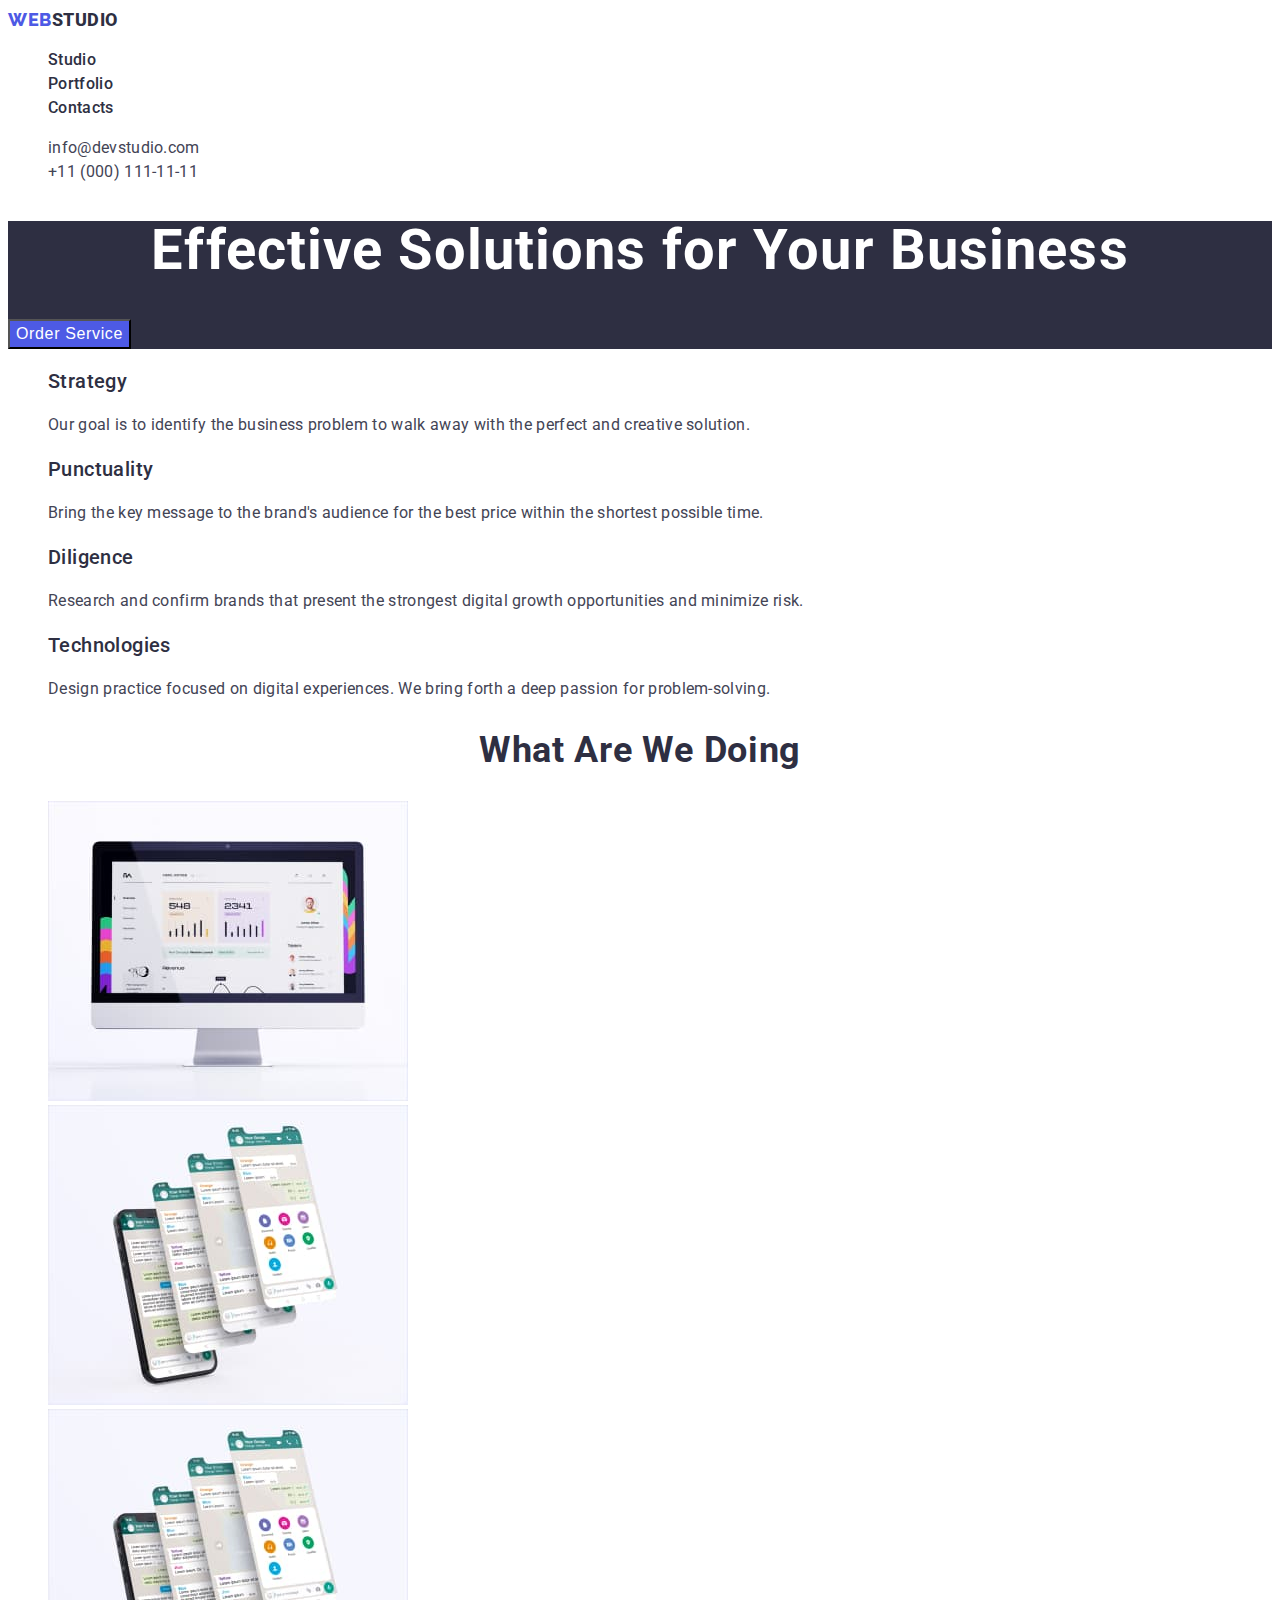
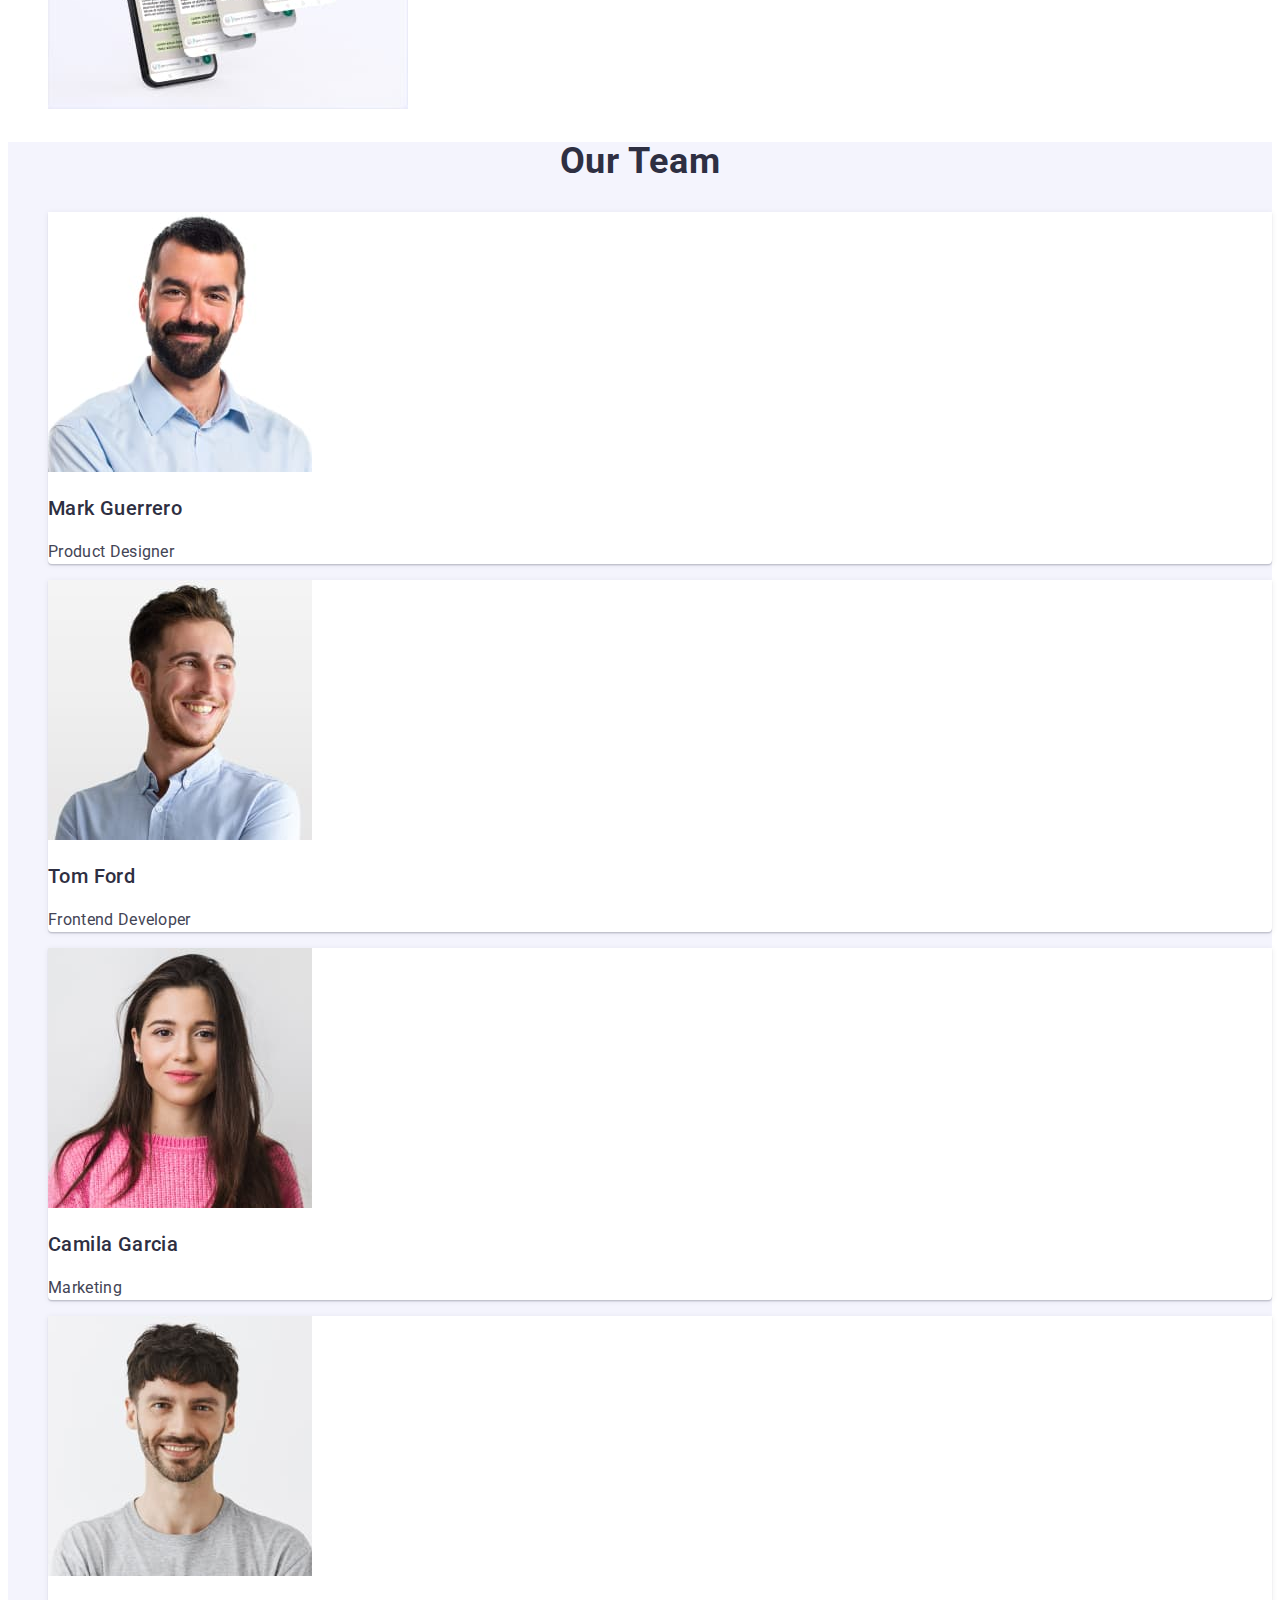
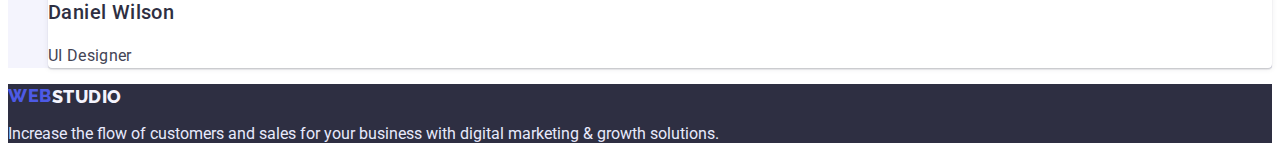
==== index.html @ 6b4cdd66 "Initial commit" ====
<!DOCTYPE html>
<html lang="en">
  <head>
    <meta charset="UTF-8" />
    <meta http-equiv="X-UA-Compatible" content="IE=edge" />
    <meta name="viewport" content="width=device-width, initial-scale=1.0" />
    <title>WebStudio</title>
    <link rel="preconnect" href="https://fonts.googleapis.com" />
    <link rel="preconnect" href="https://fonts.gstatic.com" crossorigin />
    <link
      href="https://fonts.googleapis.com/css2?family=Raleway:wght@800&family=Roboto:wght@400;500;700;900&display=swap"
      rel="stylesheet"
    />
    <link rel="stylesheet" href="./css/styles.css" />
  </head>
  <body>
    <header class="main-header">
      <nav class="main-nav">
        <a class="link logo" href="./index.html">
          <span class="logo-part">Web</span>Studio</a
        >
        <ul class="menu list">
          <li class="menu-item">
            <a class="link menu-link" href="./index.html">Studio</a>
          </li>
          <li class="menu-item">
            <a class="link menu-link" href="./portfolio.html">Portfolio</a>
          </li>
          <li class="menu-item">
            <a class="link menu-link" href="">Contacts</a>
          </li>
        </ul>
      </nav>
      <address>
        <ul class="list">
          <li>
            <a class="link contact" href="mailto:info@devstudio.com"
              >info@devstudio.com</a
            >
          </li>
          <li>
            <a class="link contact" href="tel:+110001111111"
              >+11 (000) 111-11-11</a
            >
          </li>
        </ul>
      </address>
    </header>
    <main>
      <section class="hero">
        <h1 class="main-title">Effective Solutions for Your Business</h1>
        <button class="studio-btn" type="button">Order Service</button>
      </section>
      <section>
        <h2 class="visually-hidden">Strategies</h2>
        <ul class="list">
          <li>
            <h3 class="title">Strategy</h3>
            <p class="description">
              Our goal is to identify the business problem to walk away with the
              perfect and creative solution.
            </p>
          </li>
          <li>
            <h3 class="title">Punctuality</h3>
            <p class="description">
              Bring the key message to the brand's audience for the best price
              within the shortest possible time.
            </p>
          </li>
          <li>
            <h3 class="title">Diligence</h3>
            <p class="description">
              Research and confirm brands that present the strongest digital
              growth opportunities and minimize risk.
            </p>
          </li>
          <li>
            <h3 class="title">Technologies</h3>
            <p class="description">
              Design practice focused on digital experiences. We bring forth a
              deep passion for problem-solving.
            </p>
          </li>
        </ul>
      </section>
      <section>
        <h2 class="studio-title">What are we doing</h2>
        <ul class="list">
          <li>
            <img src="./images/mak.jpg" alt="Mac" width="360" height="300" />
          </li>
          <li>
            <img
              src="./images/smart-1.jpg"
              alt="Smartphone"
              width="360"
              height="300"
            />
          </li>
          <li>
            <img
              src="./images/smart-2.jpg"
              alt="Smartphone and laptop"
              width="360"
              height="300"
            />
          </li>
        </ul>
      </section>
      <section class="section-team">
        <h2 class="studio-title">Our Team</h2>
        <ul class="list">
          <li class="back-photo-team">
            <img src="./images/mark.jpg" alt="mark" width="264" height="260" />
            <h3 class="title">Mark Guerrero</h3>
            <p class="description">Product Designer</p>
          </li>
          <li class="back-photo-team">
            <img src="./images/tom.jpg" alt="tom" width="264" height="260" />
            <h3 class="title">Tom Ford</h3>
            <p class="description">Frontend Developer</p>
          </li>
          <li class="back-photo-team">
            <img
              src="./images/camila.jpg"
              alt="camila"
              width="264"
              height="260"
            />
            <h3 class="title">Camila Garcia</h3>
            <p class="description">Marketing</p>
          </li>
          <li class="back-photo-team">
            <img
              src="./images/daniel.jpg"
              alt="daniel"
              width="264"
              height="260"
            />
            <h3 class="title">Daniel Wilson</h3>
            <p class="description">UI Designer</p>
          </li>
        </ul>
      </section>
    </main>
    <footer class="footer">
      <a class="link logo-footer" href="./index.html"
        ><span class="logo-part">Web</span>Studio</a
      >
      <p class="footer-description">
        Increase the flow of customers and sales for your business with digital
        marketing & growth solutions.
      </p>
    </footer>
  </body>
</html>
---- css/styles.css ----
:root {
  --accent-color: #404bbf;
  --praimary-text-color: #2e2f42;
  --secondary-text-color: #434455;
}

.link {
  text-decoration: none;
}
.list {
  list-style: none;
}

body {
  font-family: "Roboto", sans-serif;
  color: #2e2f42;
}

.logo-part {
  font-family: "Raleway", sans-serif;
  font-weight: 800;
  font-size: 18px;
  line-height: 1.33;
  letter-spacing: 0.03em;
  text-transform: uppercase;
  color: #4d5ae5;
}
.logo {
  font-weight: 800;
  font-size: 18px;
  line-height: 1.33;
  letter-spacing: 0.03em;
  text-transform: uppercase;
  color: var(--praimary-text-color);
}
.menu-link {
  font-weight: 500;
  font-size: 16px;
  line-height: 1.5;
  letter-spacing: 0.02em;
  color: var(--praimary-text-color);
}
.contact {
  font-style: normal;
  font-size: 16px;
  line-height: 1.5;
  letter-spacing: 0.02em;
  color: var(--secondary-text-color);
}

.menu-link:hover,
.menu-link:focus {
  color: var(--accent-color);
}
.contact:hover,
.contact:focus {
  color: var(--accent-color);
}

.studio-btn {
  font-weight: 500;
  font-size: 16px;
  line-height: 1.5;
  display: flex;
  align-items: center;
  letter-spacing: 0.04em;
  color: #ffffff;
  background-color: #4d5ae5;
  cursor: pointer;
}
.studio-btn:hover,
.studio-btn:focus {
  background-color: var(--accent-color);
}

.portfolio-btn {
  font-weight: 500;
  font-size: 16px;
  line-height: 1.5;
  display: flex;
  align-items: center;
  text-align: center;
  letter-spacing: 0.04em;
  color: #4d5ae5;
  background-color: #f4f4fd;
  cursor: pointer;
}
.portfolio-btn:hover,
.portfolio-btn:focus {
  color: #ffffff;
  background-color: var(--accent-color);
}

.main-title {
  font-weight: 700;
  font-size: 56px;
  line-height: 1.07;
  text-align: center;
  letter-spacing: 0.02em;
  color: #ffffff;
}
.hero {
  background-color: var(--praimary-text-color);
}

.title {
  font-weight: 500;
  font-size: 20px;
  line-height: 1.2;
  letter-spacing: 0.02em;
  color: var(--praimary-text-color);
}
.studio-title {
  font-weight: 700;
  font-size: 36px;
  line-height: 1.11;
  text-align: center;
  letter-spacing: 0.02em;
  text-transform: capitalize;
  color: var(--praimary-text-color);
}
.description {
  font-size: 16px;
  line-height: 1.5;
  letter-spacing: 0.02em;
  color: var(--secondary-text-color);
}

.visually-hidden {
  position: absolute;
  width: 1px;
  height: 1px;
  margin: -1px;
  border: 0;
  padding: 0;
  white-space: nowrap;
  clip-path: inset(100%);
  clip: rect(0 0 0 0);
  overflow: hidden;
}
.footer {
  background-color: #2e2f42;
}
.footer-description {
  color: #e7e9fc;
}
.logo-footer {
  font-family: "Raleway";
  font-weight: 800;
  font-size: 18px;
  line-height: 21px;
  display: flex;
  align-items: center;
  letter-spacing: 0.03em;
  text-transform: uppercase;
  color: #f4f4fd;
}
.section-team {
  background-color: #f4f4fd;
}
.back-photo-team {
  background-color: #ffffff;
  box-shadow: 0px 1px 6px rgba(46, 47, 66, 0.08),
    0px 1px 1px rgba(46, 47, 66, 0.16), 0px 2px 1px rgba(46, 47, 66, 0.08);
  border-radius: 0px 0px 4px 4px;
}
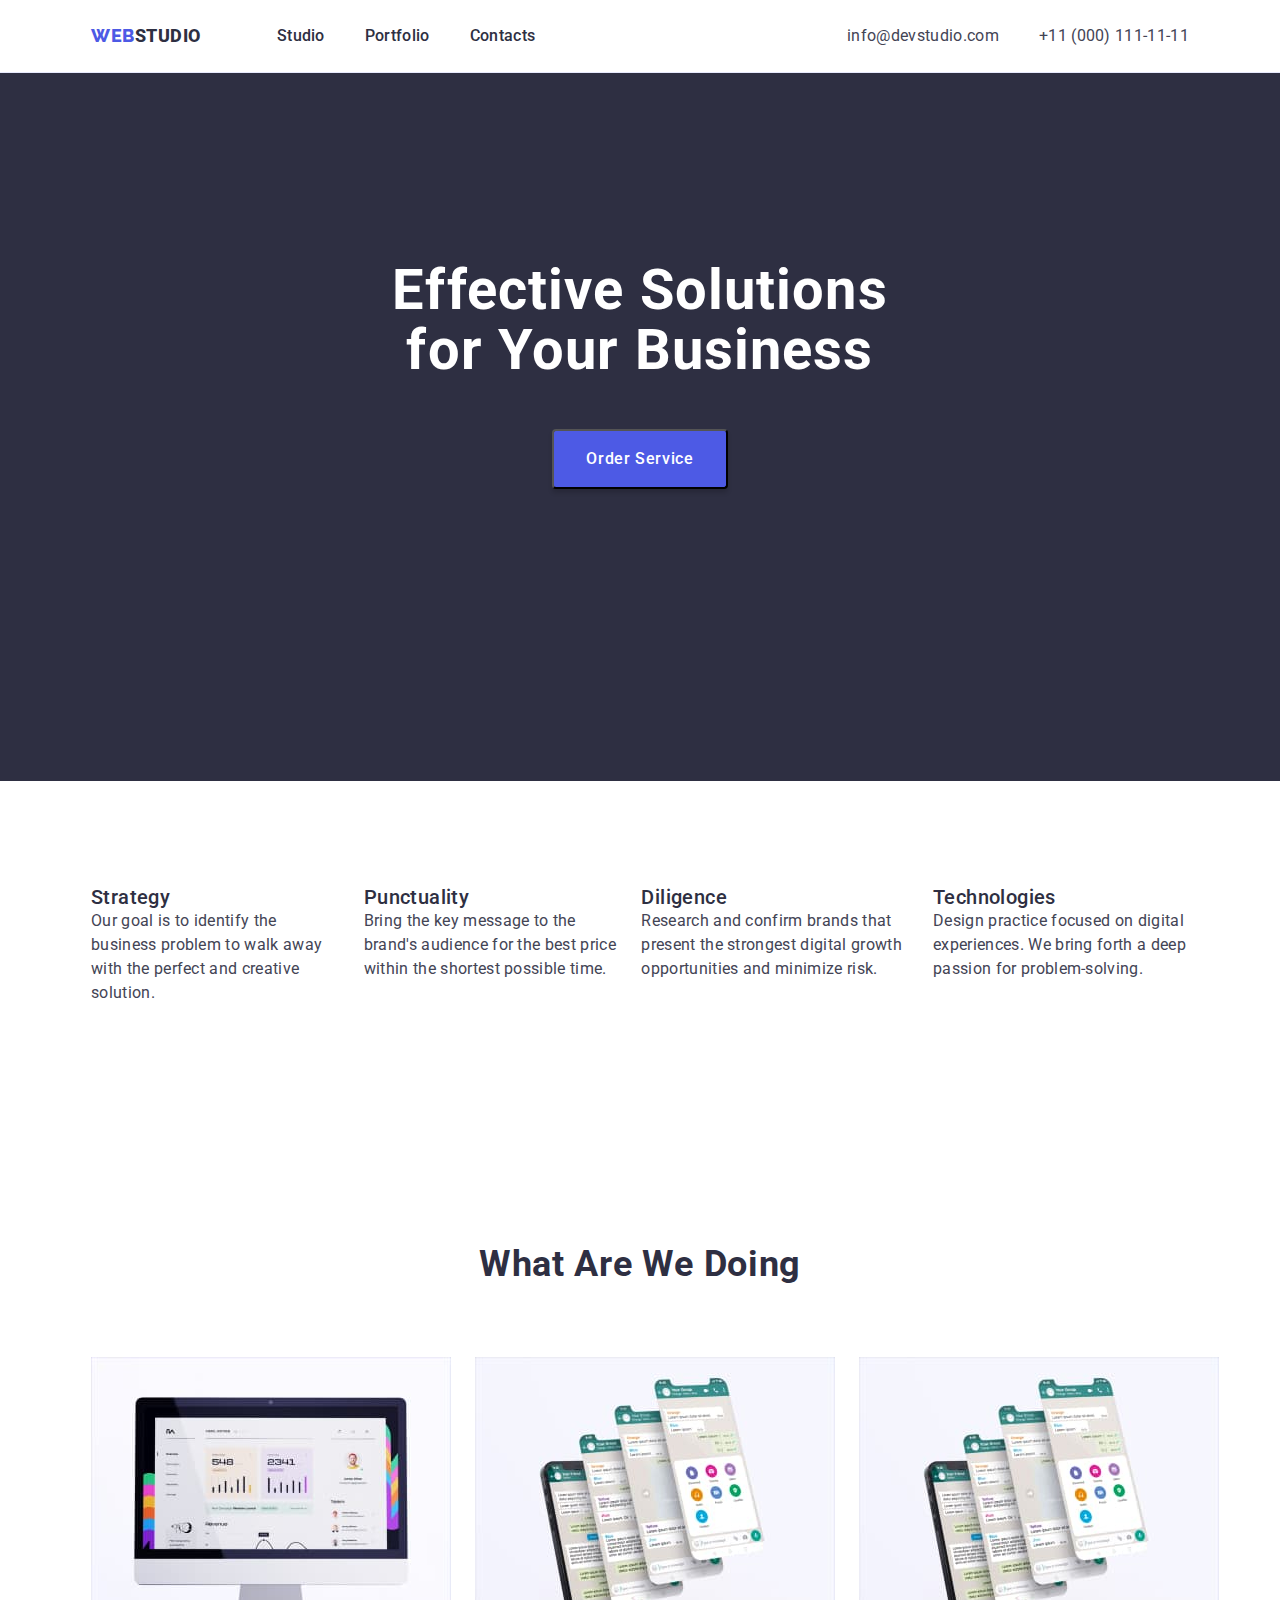
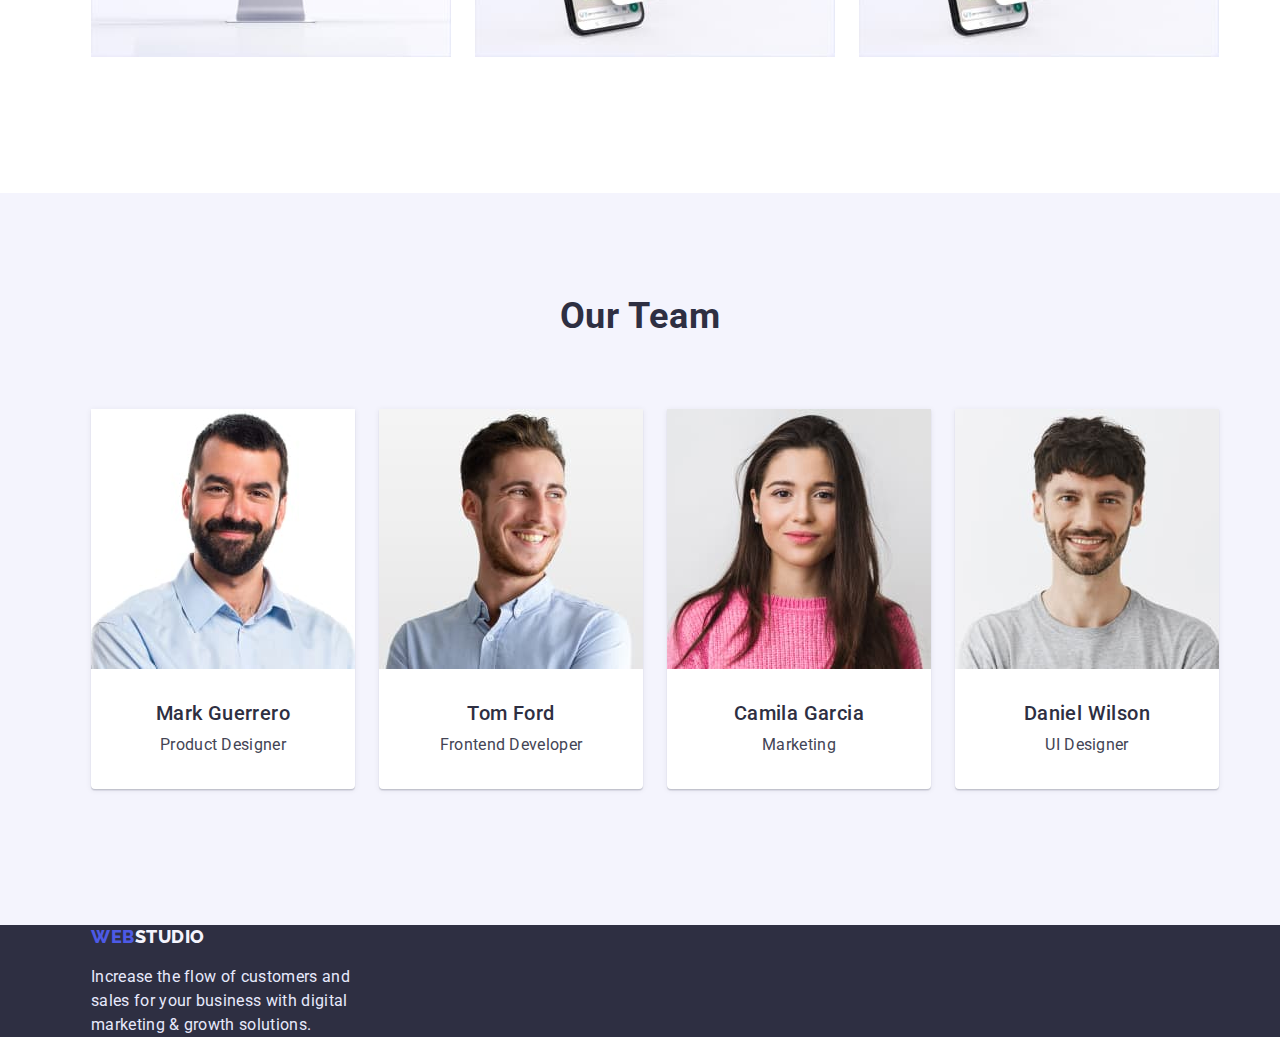
==== commit 2aa86cfe: "add page dimensions" ====
--- a/index.html
+++ b/index.html
@@ -11,147 +11,168 @@
       href="https://fonts.googleapis.com/css2?family=Raleway:wght@800&family=Roboto:wght@400;500;700;900&display=swap"
       rel="stylesheet"
     />
+    <link
+      rel="stylesheet"
+      href="https://cdn.jsdelivr.net/npm/modern-normalize@1.1.0/modern-normalize.min.css"
+    />
     <link rel="stylesheet" href="./css/styles.css" />
   </head>
   <body>
     <header class="main-header">
-      <nav class="main-nav">
-        <a class="link logo" href="./index.html">
-          <span class="logo-part">Web</span>Studio</a
-        >
-        <ul class="menu list">
-          <li class="menu-item">
-            <a class="link menu-link" href="./index.html">Studio</a>
-          </li>
-          <li class="menu-item">
-            <a class="link menu-link" href="./portfolio.html">Portfolio</a>
-          </li>
-          <li class="menu-item">
-            <a class="link menu-link" href="">Contacts</a>
-          </li>
-        </ul>
-      </nav>
-      <address>
-        <ul class="list">
-          <li>
-            <a class="link contact" href="mailto:info@devstudio.com"
-              >info@devstudio.com</a
-            >
-          </li>
-          <li>
-            <a class="link contact" href="tel:+110001111111"
-              >+11 (000) 111-11-11</a
-            >
-          </li>
-        </ul>
-      </address>
+      <div class="container">
+        <nav class="main-nav">
+          <a class="link logo" href="./index.html">
+            <span class="logo-part">Web</span>Studio</a
+          >
+          <ul class="menu list">
+            <li class="menu-item">
+              <a class="link menu-link" href="./index.html">Studio</a>
+            </li>
+            <li class="menu-item">
+              <a class="link menu-link" href="./portfolio.html">Portfolio</a>
+            </li>
+            <li class="menu-item">
+              <a class="link menu-link" href="">Contacts</a>
+            </li>
+          </ul>
+        </nav>
+        <address>
+          <ul class="list menu-address">
+            <li class="addres-item">
+              <a class="link contact" href="mailto:info@devstudio.com"
+                >info@devstudio.com</a
+              >
+            </li>
+            <li class="addres-item">
+              <a class="link contact" href="tel:+110001111111"
+                >+11 (000) 111-11-11</a
+              >
+            </li>
+          </ul>
+        </address>
+      </div>
     </header>
     <main>
       <section class="hero">
-        <h1 class="main-title">Effective Solutions for Your Business</h1>
-        <button class="studio-btn" type="button">Order Service</button>
+        <div class="container hero-section">
+          <h1 class="main-title">Effective Solutions for Your Business</h1>
+          <button class="studio-btn" type="button">Order Service</button>
+        </div>
       </section>
-      <section>
-        <h2 class="visually-hidden">Strategies</h2>
-        <ul class="list">
-          <li>
-            <h3 class="title">Strategy</h3>
-            <p class="description">
-              Our goal is to identify the business problem to walk away with the
-              perfect and creative solution.
-            </p>
-          </li>
-          <li>
-            <h3 class="title">Punctuality</h3>
-            <p class="description">
-              Bring the key message to the brand's audience for the best price
-              within the shortest possible time.
-            </p>
-          </li>
-          <li>
-            <h3 class="title">Diligence</h3>
-            <p class="description">
-              Research and confirm brands that present the strongest digital
-              growth opportunities and minimize risk.
-            </p>
-          </li>
-          <li>
-            <h3 class="title">Technologies</h3>
-            <p class="description">
-              Design practice focused on digital experiences. We bring forth a
-              deep passion for problem-solving.
-            </p>
-          </li>
-        </ul>
+      <section class="section">
+        <div class="container">
+          <h2 class="visually-hidden">Strategies</h2>
+          <ul class="strategies-list list">
+            <li class="strategies-card">
+              <h3 class="title-strategies">Strategy</h3>
+              <p class="description-stategies">
+                Our goal is to identify the business problem to walk away with
+                the perfect and creative solution.
+              </p>
+            </li>
+            <li class="strategies-card">
+              <h3 class="title-strategies">Punctuality</h3>
+              <p class="description-stategies">
+                Bring the key message to the brand's audience for the best price
+                within the shortest possible time.
+              </p>
+            </li>
+            <li class="strategies-card">
+              <h3 class="title-strategies">Diligence</h3>
+              <p class="description-stategies">
+                Research and confirm brands that present the strongest digital
+                growth opportunities and minimize risk.
+              </p>
+            </li>
+            <li class="strategies-card">
+              <h3 class="title-strategies">Technologies</h3>
+              <p class="description-stategies">
+                Design practice focused on digital experiences. We bring forth a
+                deep passion for problem-solving.
+              </p>
+            </li>
+          </ul>
+        </div>
       </section>
-      <section>
-        <h2 class="studio-title">What are we doing</h2>
-        <ul class="list">
-          <li>
-            <img src="./images/mak.jpg" alt="Mac" width="360" height="300" />
-          </li>
-          <li>
-            <img
-              src="./images/smart-1.jpg"
-              alt="Smartphone"
-              width="360"
-              height="300"
-            />
-          </li>
-          <li>
-            <img
-              src="./images/smart-2.jpg"
-              alt="Smartphone and laptop"
-              width="360"
-              height="300"
-            />
-          </li>
-        </ul>
+      <section class="section">
+        <div class="container">
+          <h2 class="studio-title">What are we doing</h2>
+          <ul class="list doing-list">
+            <li class="doing-card">
+              <img src="./images/mak.jpg" alt="Mac" width="360" height="300" />
+            </li>
+            <li class="doing-card">
+              <img
+                src="./images/smart-1.jpg"
+                alt="Smartphone"
+                width="360"
+                height="300"
+              />
+            </li>
+            <li class="doing-card">
+              <img
+                src="./images/smart-2.jpg"
+                alt="Smartphone and laptop"
+                width="360"
+                height="300"
+              />
+            </li>
+          </ul>
+        </div>
       </section>
-      <section class="section-team">
-        <h2 class="studio-title">Our Team</h2>
-        <ul class="list">
-          <li class="back-photo-team">
-            <img src="./images/mark.jpg" alt="mark" width="264" height="260" />
-            <h3 class="title">Mark Guerrero</h3>
-            <p class="description">Product Designer</p>
-          </li>
-          <li class="back-photo-team">
-            <img src="./images/tom.jpg" alt="tom" width="264" height="260" />
-            <h3 class="title">Tom Ford</h3>
-            <p class="description">Frontend Developer</p>
-          </li>
-          <li class="back-photo-team">
-            <img
-              src="./images/camila.jpg"
-              alt="camila"
-              width="264"
-              height="260"
-            />
-            <h3 class="title">Camila Garcia</h3>
-            <p class="description">Marketing</p>
-          </li>
-          <li class="back-photo-team">
-            <img
-              src="./images/daniel.jpg"
-              alt="daniel"
-              width="264"
-              height="260"
-            />
-            <h3 class="title">Daniel Wilson</h3>
-            <p class="description">UI Designer</p>
-          </li>
-        </ul>
+      <section class="section-team section">
+        <div class="container">
+          <h2 class="studio-title">Our Team</h2>
+          <ul class="list team-list">
+            <li class="back-photo-team team-card">
+              <img
+                src="./images/mark.jpg"
+                alt="mark"
+                width="264"
+                height="260"
+              />
+              <h3 class="title">Mark Guerrero</h3>
+              <p class="description">Product Designer</p>
+            </li>
+            <li class="back-photo-team team-card">
+              <img src="./images/tom.jpg" alt="tom" width="264" height="260" />
+              <h3 class="title">Tom Ford</h3>
+              <p class="description">Frontend Developer</p>
+            </li>
+            <li class="back-photo-team team-card">
+              <img
+                src="./images/camila.jpg"
+                alt="camila"
+                width="264"
+                height="260"
+              />
+              <h3 class="title">Camila Garcia</h3>
+              <p class="description">Marketing</p>
+            </li>
+            <li class="back-photo-team team-card">
+              <img
+                src="./images/daniel.jpg"
+                alt="daniel"
+                width="264"
+                height="260"
+              />
+              <h3 class="title">Daniel Wilson</h3>
+              <p class="description">UI Designer</p>
+            </li>
+          </ul>
+        </div>
       </section>
     </main>
     <footer class="footer">
-      <a class="link logo-footer" href="./index.html"
-        ><span class="logo-part">Web</span>Studio</a
-      >
-      <p class="footer-description">
-        Increase the flow of customers and sales for your business with digital
-        marketing & growth solutions.
-      </p>
+      <div class="container">
+        <a class="link logo-footer" href="./index.html"
+          ><span class="logo-part">Web</span>Studio</a
+        >
+        <p class="footer-description">
+          Increase the flow of customers and sales for your business with
+          digital marketing & growth solutions.
+        </p>
+      </div>
     </footer>
   </body>
 </html>
--- a/css/styles.css
+++ b/css/styles.css
@@ -3,6 +3,21 @@
   --praimary-text-color: #2e2f42;
   --secondary-text-color: #434455;
 }
+h1,h2,h3,h4,p{
+  margin-top: 0;
+  margin-bottom: 0;
+}
+ul, ol{
+  margin-top: 0;
+  margin-bottom: 0;
+  padding-left: 0;
+}
+img{
+  display: block;
+}
+button{
+  cursor: pointer;
+}
 
 .link {
   text-decoration: none;
@@ -15,7 +30,44 @@
   font-family: "Roboto", sans-serif;
   color: #2e2f42;
 }
-
+.container{
+  width: 1128px;
+  margin-left: auto;
+  margin-right: auto;
+  padding-left: 15px;
+  padding-right: 15px;
+}
+.section{
+  padding-top: 104px;
+  padding-bottom: 136px;
+}
+.main-header .container {
+display: flex;
+justify-content: space-between;
+}
+.main-header{
+  display: flex;
+  align-items: center;
+  padding-top: 24px;
+  padding-bottom: 24px;
+  border-bottom: 1px solid #E7E9FC;
+}
+.main-nav{
+  display: flex;
+  align-items: center;
+}
+.main-address{
+  display: flex;
+  align-items: center;
+}
+.menu{
+  display: flex;
+  align-items: center;
+}
+.menu-address{
+  display: flex;
+  align-items: center;
+}
 .logo-part {
   font-family: "Raleway", sans-serif;
   font-weight: 800;
@@ -32,6 +84,7 @@
   letter-spacing: 0.03em;
   text-transform: uppercase;
   color: var(--praimary-text-color);
+  margin-right: 76px;
 }
 .menu-link {
   font-weight: 500;
@@ -39,6 +92,9 @@
   line-height: 1.5;
   letter-spacing: 0.02em;
   color: var(--praimary-text-color);
+}
+.menu-item:not(:last-child){
+  margin-right: 40px;
 }
 .contact {
   font-style: normal;
@@ -46,6 +102,9 @@
   line-height: 1.5;
   letter-spacing: 0.02em;
   color: var(--secondary-text-color);
+}
+.addres-item:not(:last-child){
+  margin-right: 40px;
 }
 
 .menu-link:hover,
@@ -58,6 +117,8 @@
 }
 
 .studio-btn {
+  font-family: 'Roboto';
+font-style: normal;
   font-weight: 500;
   font-size: 16px;
   line-height: 1.5;
@@ -67,13 +128,32 @@
   color: #ffffff;
   background-color: #4d5ae5;
   cursor: pointer;
+  box-shadow: 0px 4px 4px rgba(0, 0, 0, 0.15);
+border-radius: 4px;
+
+padding: 16px 32px;
 }
 .studio-btn:hover,
 .studio-btn:focus {
   background-color: var(--accent-color);
 }
 
+.section-portfolio{
+  margin-top: 96px;
+  width: 586;
+  
+}
+.prfbtn-list{
+  display: flex;
+  flex-direction: row;
+  align-items: center;
+}
+.prfbnt-item:not(:nth-child(5)){
+  margin-right: 24px;
+}
 .portfolio-btn {
+  font-family: 'Roboto';
+font-style: normal;
   font-weight: 500;
   font-size: 16px;
   line-height: 1.5;
@@ -84,11 +164,31 @@
   color: #4d5ae5;
   background-color: #f4f4fd;
   cursor: pointer;
+  padding: 12px 24px;
+  
+border: 1px solid #E7E9FC;
+border-radius: 4px;
 }
 .portfolio-btn:hover,
 .portfolio-btn:focus {
   color: #ffffff;
   background-color: var(--accent-color);
+  box-shadow: 0px 3px 1px rgba(0, 0, 0, 0.1), 0px 2px 1px rgba(0, 0, 0, 0.08), 0px 2px 2px rgba(0, 0, 0, 0.12);
+border-radius: 4px;
+padding: 12px 24px;
+}
+
+.portfolio-list{
+  margin-top: 72px;
+  margin-bottom: 120px;
+  display: flex;
+  flex-wrap: wrap;
+}
+.portfolio-card:not(:nth-child(3n)) {
+  margin-right: 24px ;
+}
+.portfolio-card:not(:nth-last-child(-n+3)) {
+  margin-bottom: 48px ;
 }
 
 .main-title {
@@ -98,12 +198,33 @@
   text-align: center;
   letter-spacing: 0.02em;
   color: #ffffff;
+  width: 496px;
+  margin-left: auto;
+  margin-right: auto;
+  margin-bottom: 48px;
 }
 .hero {
   background-color: var(--praimary-text-color);
+  padding-top: 188px;
+  padding-bottom: 292px;
+}
+.hero-section{
+  display: flex;
+  flex-direction: column;
+  align-items: center;
 }
 
 .title {
+  font-weight: 500;
+  font-size: 20px;
+  line-height: 1.2;
+  letter-spacing: 0.02em;
+  color: var(--praimary-text-color);
+  text-align: center;
+  padding-top: 32px;
+  margin-bottom: 8px;
+}
+.title-strategies{
   font-weight: 500;
   font-size: 20px;
   line-height: 1.2;
@@ -118,12 +239,44 @@
   letter-spacing: 0.02em;
   text-transform: capitalize;
   color: var(--praimary-text-color);
+  margin-bottom: 72px;
 }
 .description {
   font-size: 16px;
   line-height: 1.5;
   letter-spacing: 0.02em;
   color: var(--secondary-text-color);
+  text-align: center;
+  padding-bottom: 32px;
+}
+.description-stategies{
+  font-size: 16px;
+  line-height: 1.5;
+  letter-spacing: 0.02em;
+  color: var(--secondary-text-color);
+}
+.description-portfolio{
+  font-size: 16px;
+  line-height: 1.5;
+  letter-spacing: 0.02em;
+  color: var(--secondary-text-color);
+  border-right: 1px solid #E7E9FC;
+  border-bottom: 1px solid #E7E9FC;
+  border-left: 1px solid #E7E9FC;
+  padding-bottom: 32px;
+  padding-left: 16px;
+}
+.title-portfolio{
+  font-weight: 500;
+  font-size: 20px;
+  line-height: 1.2;
+  letter-spacing: 0.02em;
+  color: var(--praimary-text-color);
+  border-right: 1px solid #E7E9FC;
+  border-left: 1px solid #E7E9FC;
+  padding-top: 32px;
+  padding-bottom: 8px;
+  padding-left: 16px;
 }
 
 .visually-hidden {
@@ -138,11 +291,39 @@
   clip: rect(0 0 0 0);
   overflow: hidden;
 }
+
+.strategies-list{
+  display: flex;
+}
+.strategies-card:not(:nth-child(4)){
+  margin-right: 24px;
+}
+.doing-list{
+  display: flex;
+}
+.doing-card:not(:nth-child(3)){
+    margin-right: 24px;
+  }
+.team-list{
+  display: flex;
+}
+.team-card:not(:nth-child(4)){
+  margin-right: 24px;
+}
+
+
 .footer {
   background-color: #2e2f42;
 }
 .footer-description {
+  font-family: 'Roboto';
+font-style: normal;
+font-weight: 400;
+font-size: 16px;
+line-height: 1.5;
+letter-spacing: 0.02em;
   color: #e7e9fc;
+  width: 264px;
 }
 .logo-footer {
   font-family: "Raleway";
@@ -154,6 +335,7 @@
   letter-spacing: 0.03em;
   text-transform: uppercase;
   color: #f4f4fd;
+  margin-bottom: 16px;
 }
 .section-team {
   background-color: #f4f4fd;
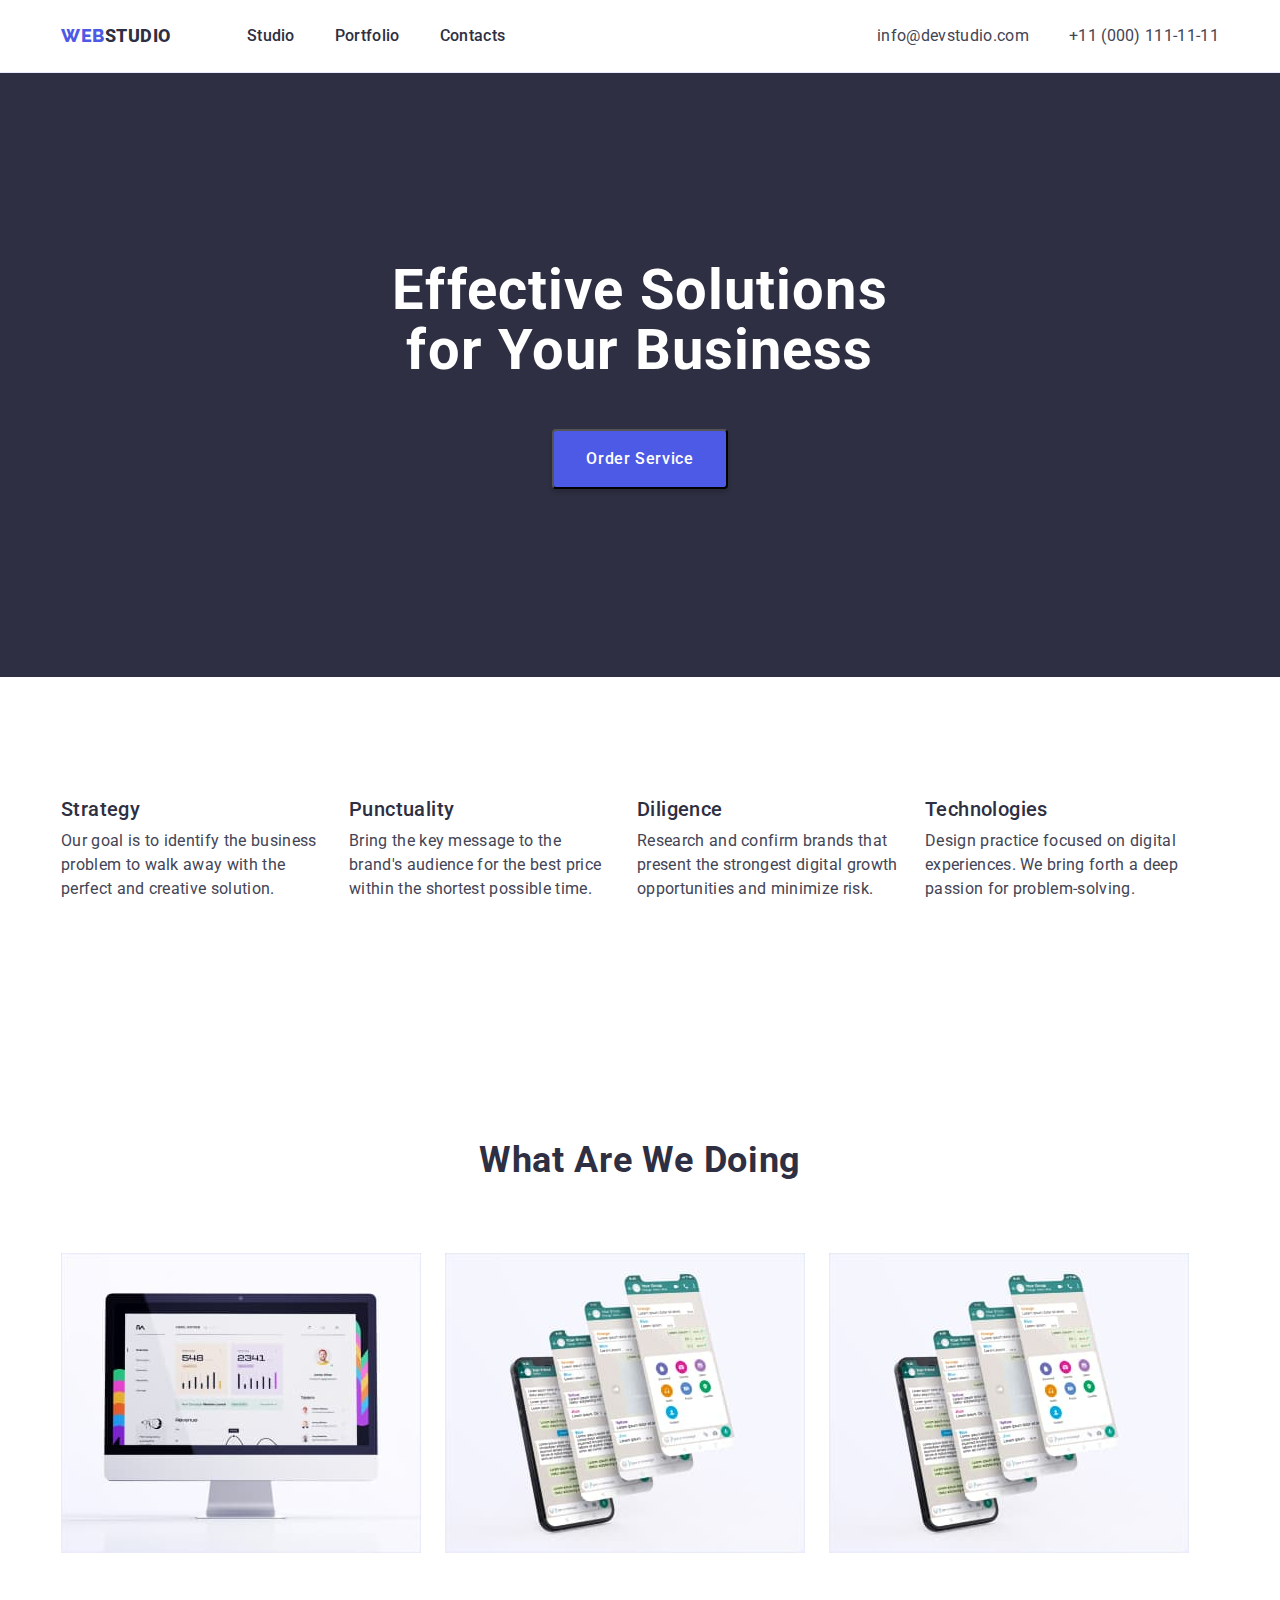
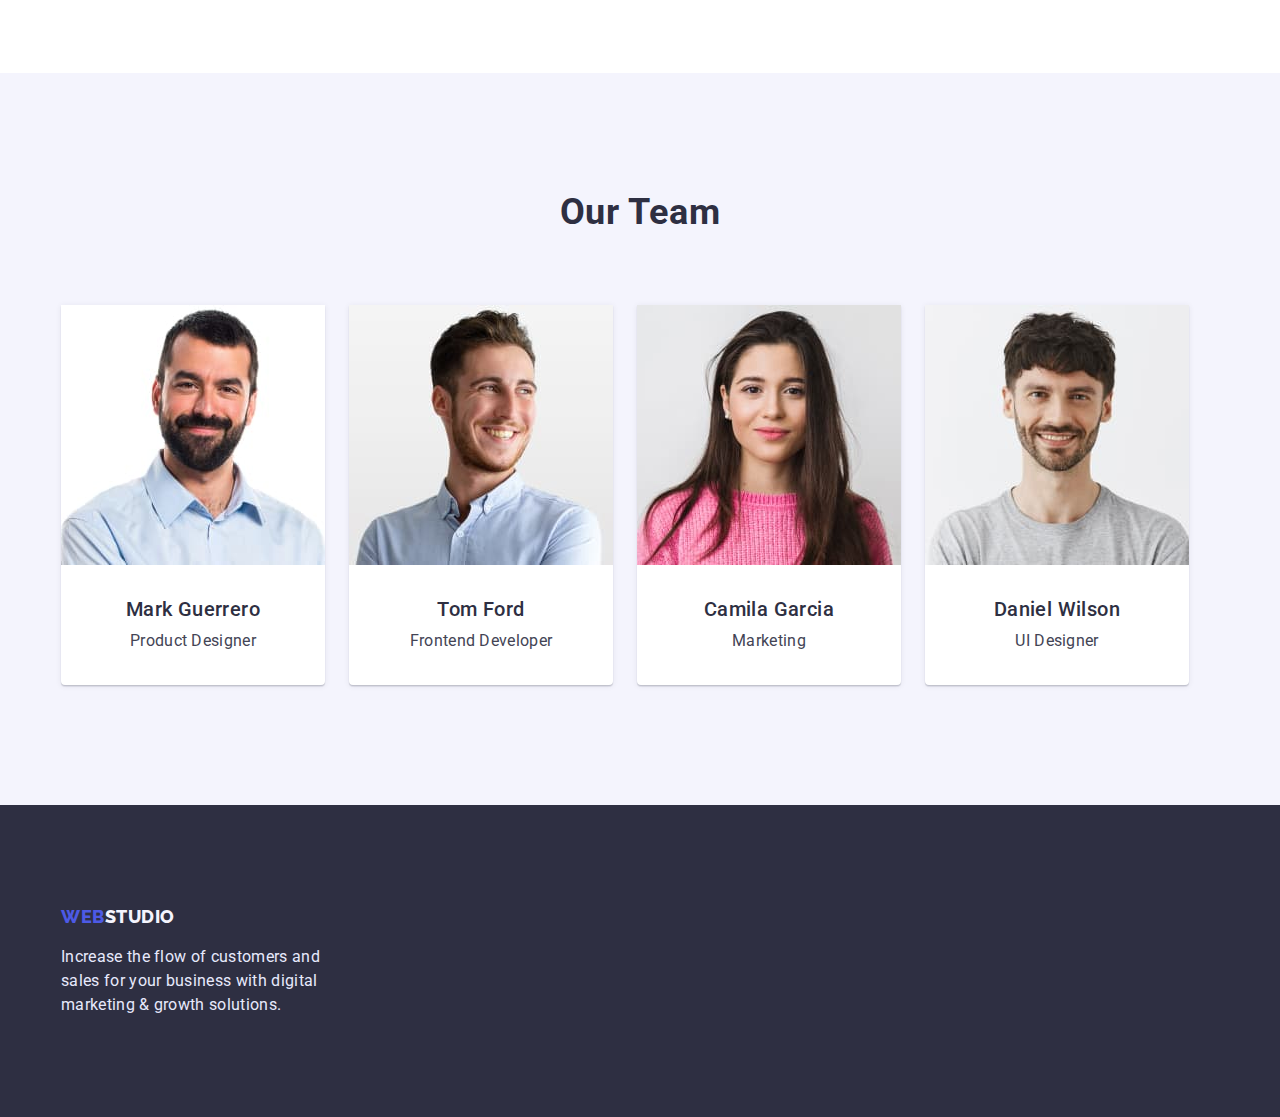
==== commit 0cd3a4c2: "code edits" ====
--- a/index.html
+++ b/index.html
@@ -13,7 +13,7 @@
     />
     <link
       rel="stylesheet"
-      href="https://cdn.jsdelivr.net/npm/modern-normalize@1.1.0/modern-normalize.min.css"
+      href="node_modules/modern-normalize/modern-normalize.css"
     />
     <link rel="stylesheet" href="./css/styles.css" />
   </head>
--- a/css/styles.css
+++ b/css/styles.css
@@ -4,16 +4,17 @@
   --secondary-text-color: #434455;
 }
 h1,h2,h3,h4,p{
-  margin-top: 0;
-  margin-bottom: 0;
+  margin: 0;
 }
 ul, ol{
-  margin-top: 0;
-  margin-bottom: 0;
-  padding-left: 0;
+  margin: 0;
+  padding: 0;
 }
 img{
   display: block;
+  max-width: 100%;
+  width: 100%;
+
 }
 button{
   cursor: pointer;
@@ -29,17 +30,18 @@
 body {
   font-family: "Roboto", sans-serif;
   color: #2e2f42;
+  margin: 0;
 }
 .container{
-  width: 1128px;
+  width: 1158px;
   margin-left: auto;
   margin-right: auto;
   padding-left: 15px;
   padding-right: 15px;
 }
 .section{
-  padding-top: 104px;
-  padding-bottom: 136px;
+  padding-top: 120px;
+  padding-bottom: 120px
 }
 .main-header .container {
 display: flex;
@@ -145,8 +147,7 @@
 }
 .prfbtn-list{
   display: flex;
-  flex-direction: row;
-  align-items: center;
+  justify-content: center;
 }
 .prfbnt-item:not(:nth-child(5)){
   margin-right: 24px;
@@ -206,7 +207,7 @@
 .hero {
   background-color: var(--praimary-text-color);
   padding-top: 188px;
-  padding-bottom: 292px;
+  padding-bottom: 188px;
 }
 .hero-section{
   display: flex;
@@ -230,6 +231,7 @@
   line-height: 1.2;
   letter-spacing: 0.02em;
   color: var(--praimary-text-color);
+  margin-bottom: 8px;
 }
 .studio-title {
   font-weight: 700;
@@ -239,7 +241,7 @@
   letter-spacing: 0.02em;
   text-transform: capitalize;
   color: var(--praimary-text-color);
-  margin-bottom: 72px;
+margin-bottom: 72px;
 }
 .description {
   font-size: 16px;
@@ -298,6 +300,10 @@
 .strategies-card:not(:nth-child(4)){
   margin-right: 24px;
 }
+.strategies-card{
+  margin: 0;
+  width: 264px;
+}
 .doing-list{
   display: flex;
 }
@@ -314,6 +320,8 @@
 
 .footer {
   background-color: #2e2f42;
+  padding-top: 100px;
+  padding-bottom: 100px;
 }
 .footer-description {
   font-family: 'Roboto';
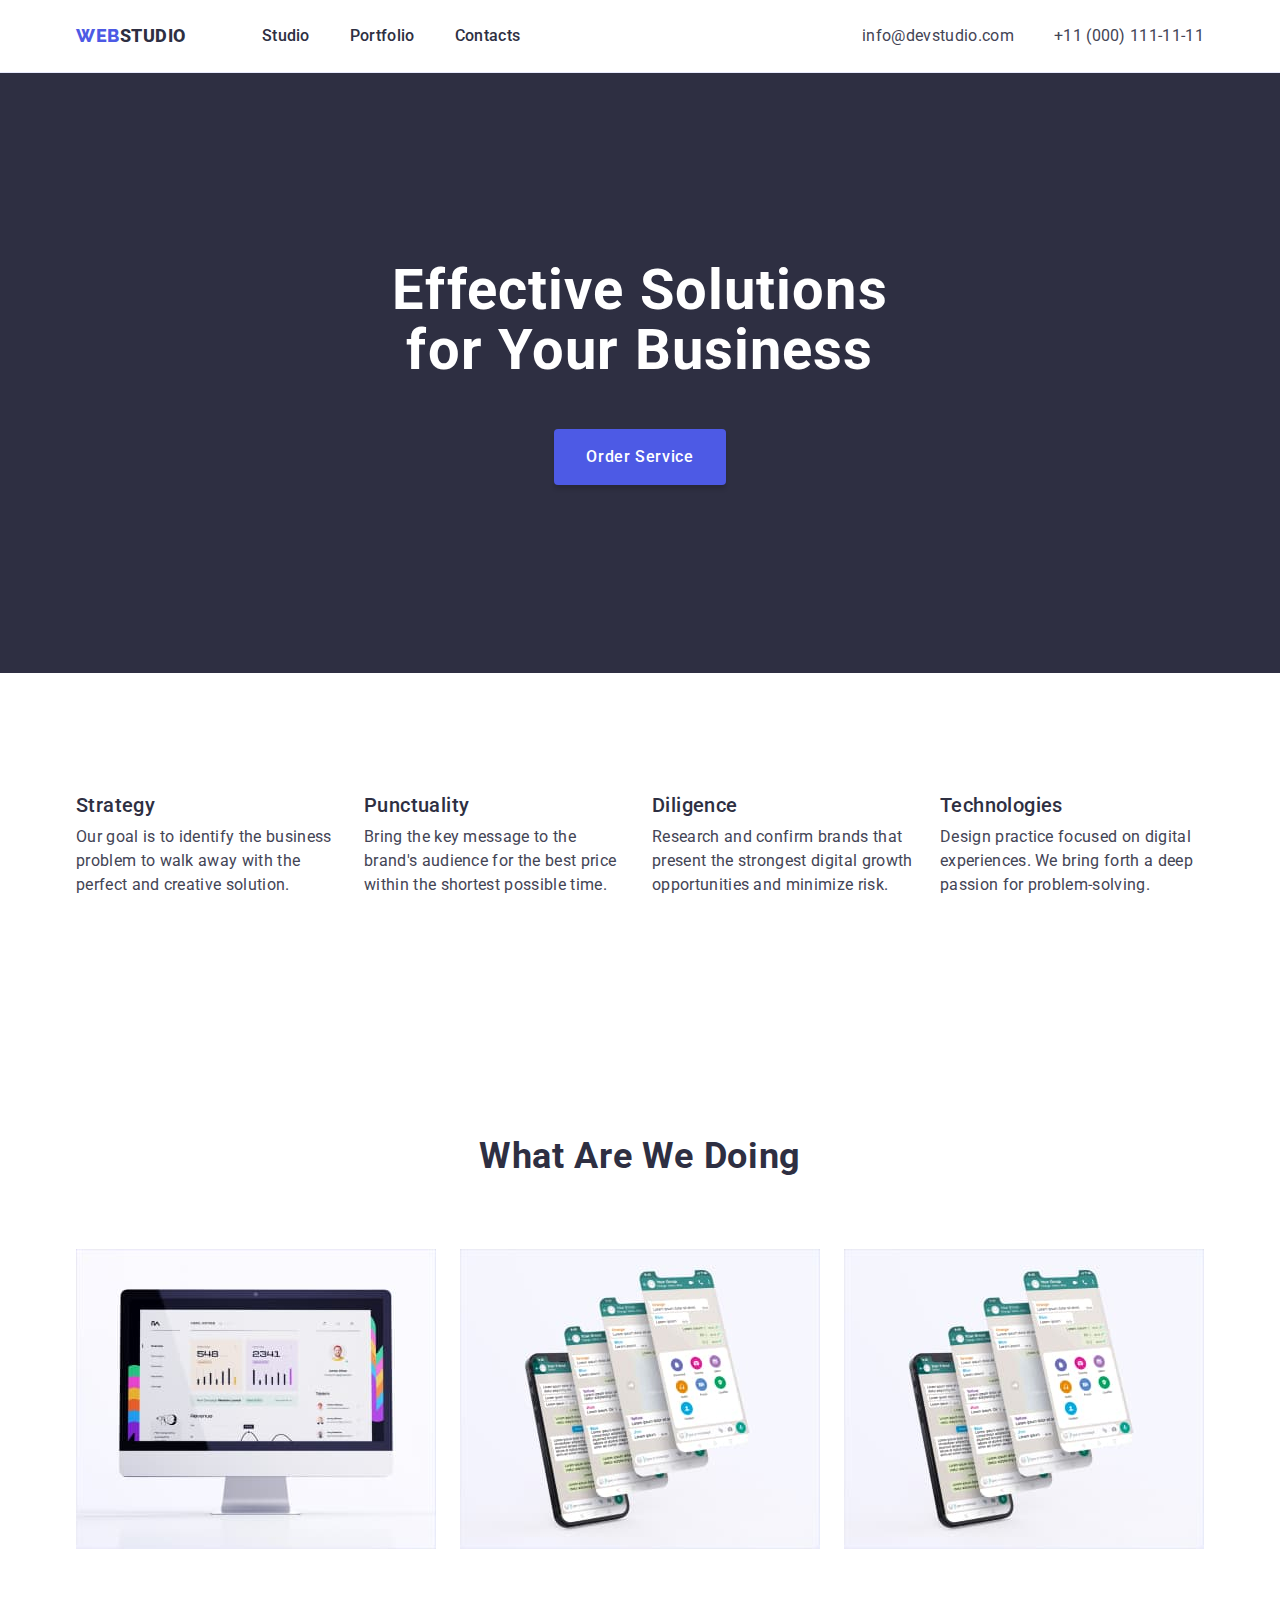
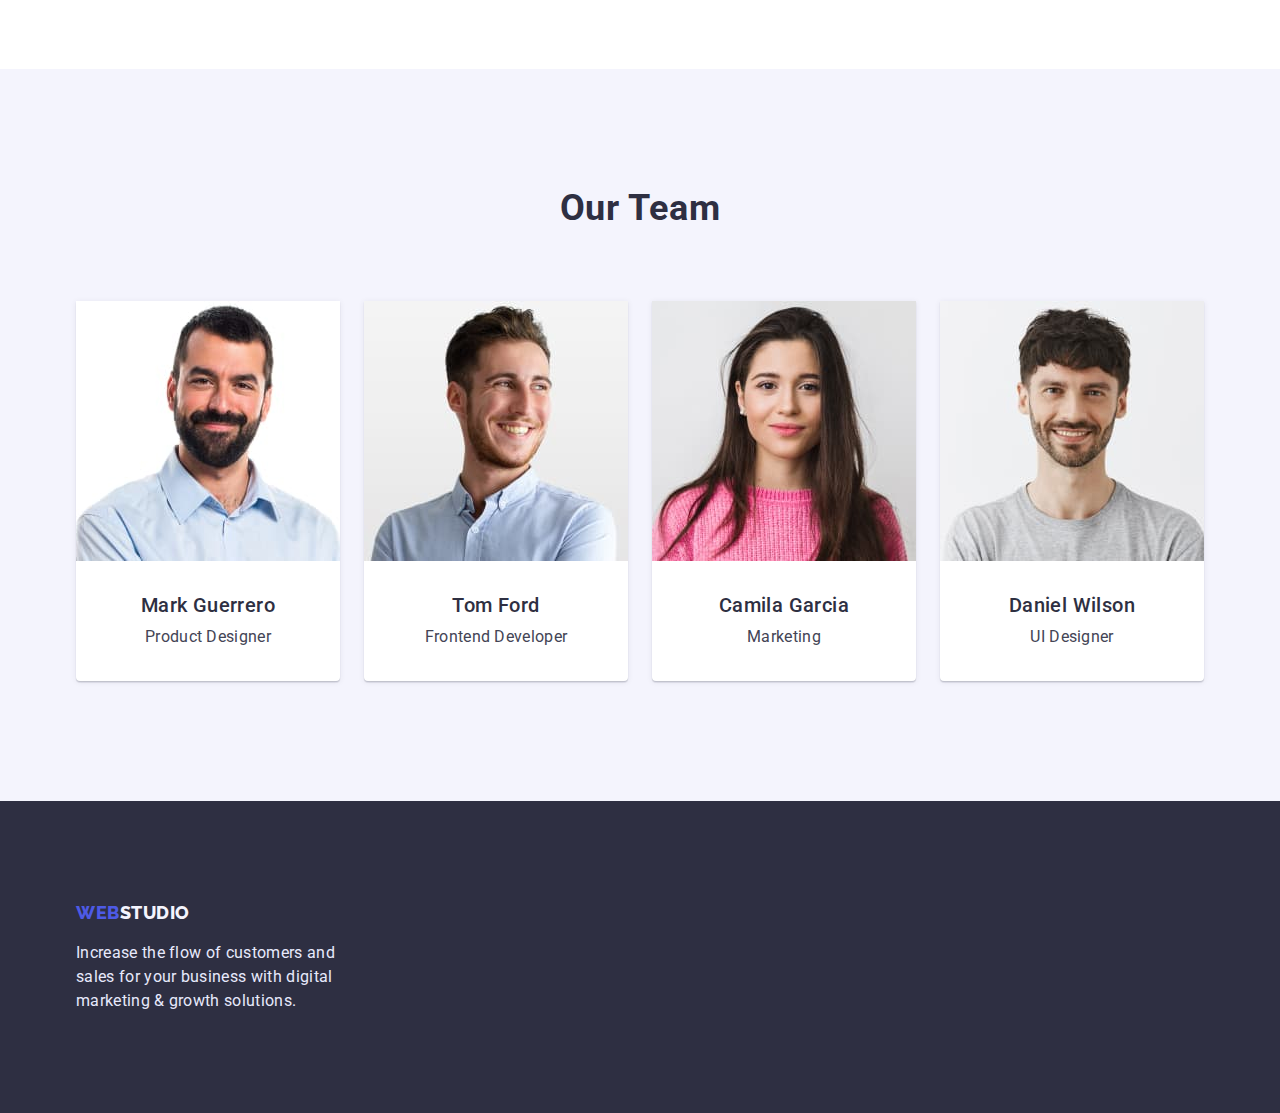
==== commit d70de93c: "revision" ====
--- a/index.html
+++ b/index.html
@@ -168,10 +168,12 @@
         <a class="link logo-footer" href="./index.html"
           ><span class="logo-part">Web</span>Studio</a
         >
-        <p class="footer-description">
-          Increase the flow of customers and sales for your business with
-          digital marketing & growth solutions.
-        </p>
+        <div class="footer-p">
+          <p class="footer-description">
+            Increase the flow of customers and sales for your business with
+            digital marketing & growth solutions.
+          </p>
+        </div>
       </div>
     </footer>
   </body>
--- a/css/styles.css
+++ b/css/styles.css
@@ -1,3 +1,8 @@
+*,
+*::before,
+*::after {
+  box-sizing: border-box;
+}
 :root {
   --accent-color: #404bbf;
   --praimary-text-color: #2e2f42;
@@ -14,6 +19,7 @@
   display: block;
   max-width: 100%;
   width: 100%;
+  height: auto;
 
 }
 button{
@@ -132,8 +138,8 @@
   cursor: pointer;
   box-shadow: 0px 4px 4px rgba(0, 0, 0, 0.15);
 border-radius: 4px;
-
 padding: 16px 32px;
+border: none;
 }
 .studio-btn:hover,
 .studio-btn:focus {
@@ -262,23 +268,24 @@
   line-height: 1.5;
   letter-spacing: 0.02em;
   color: var(--secondary-text-color);
+}
+.title-portfolio{
+  font-weight: 500;
+  font-size: 20px;
+  line-height: 1.2;
+  letter-spacing: 0.02em;
+  color: var(--praimary-text-color);
+  margin-bottom: 8px;
+  
+}
+.portf-descr{
   border-right: 1px solid #E7E9FC;
   border-bottom: 1px solid #E7E9FC;
   border-left: 1px solid #E7E9FC;
+  padding-top: 32px;
+  padding-left: 16px;
   padding-bottom: 32px;
-  padding-left: 16px;
-}
-.title-portfolio{
-  font-weight: 500;
-  font-size: 20px;
-  line-height: 1.2;
-  letter-spacing: 0.02em;
-  color: var(--praimary-text-color);
-  border-right: 1px solid #E7E9FC;
-  border-left: 1px solid #E7E9FC;
-  padding-top: 32px;
-  padding-bottom: 8px;
-  padding-left: 16px;
+
 }
 
 .visually-hidden {
@@ -331,7 +338,10 @@
 line-height: 1.5;
 letter-spacing: 0.02em;
   color: #e7e9fc;
+}
+.footer-p{
   width: 264px;
+
 }
 .logo-footer {
   font-family: "Raleway";
